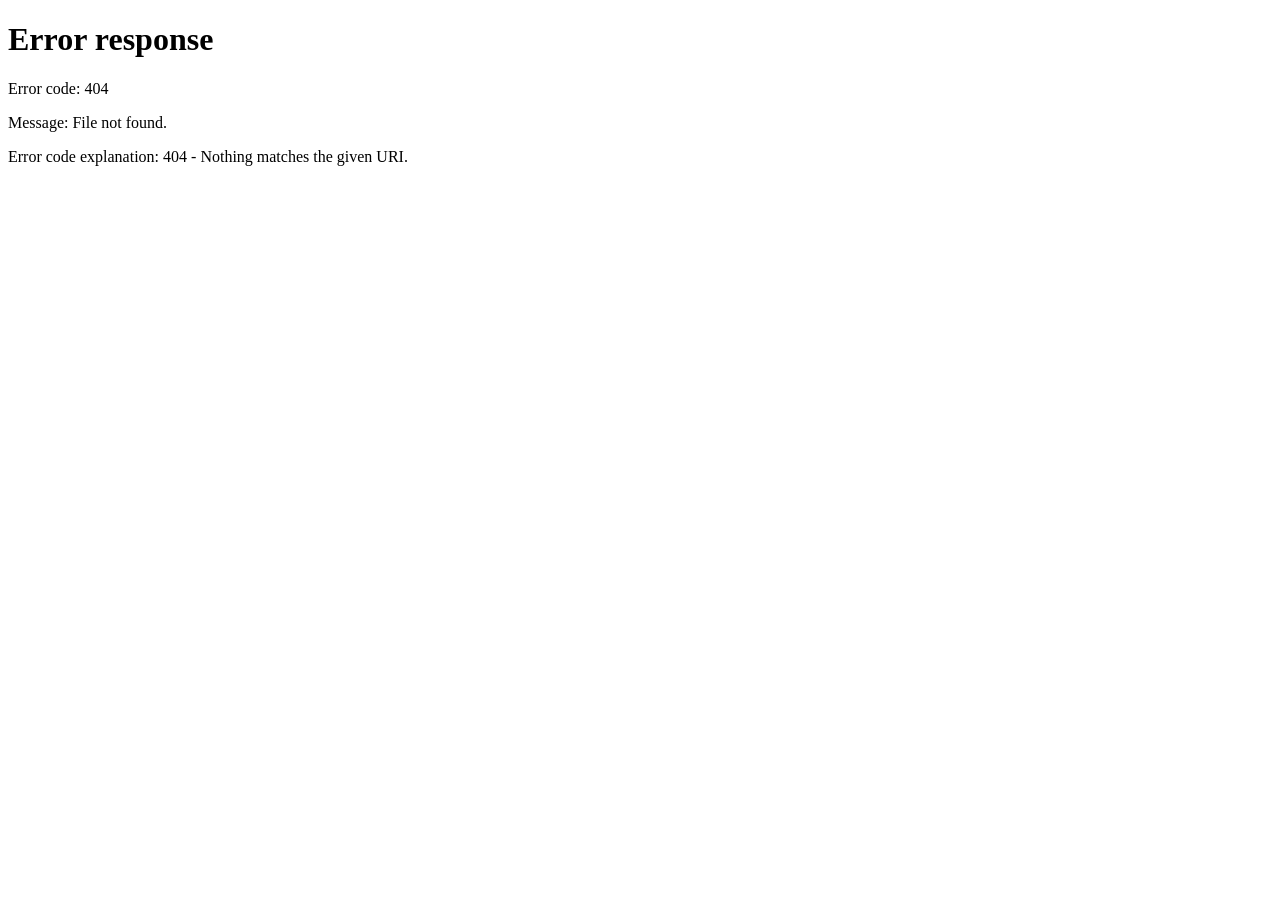
==== index.html @ 7817f90c "Create index.html" ====
<!doctype html>
<html lang="es">
<head>
  <meta charset="utf-8">
  <meta name="viewport" content="width=device-width, initial-scale=1">
  <meta http-equiv="refresh" content="0; url=bitacora.html">
  <title>SERVIMON Montacargas</title>
</head>
<body>
  <p>Abriendo bitacora... <a href="bitacora.html">Entrar</a></p>
</body>
</html>
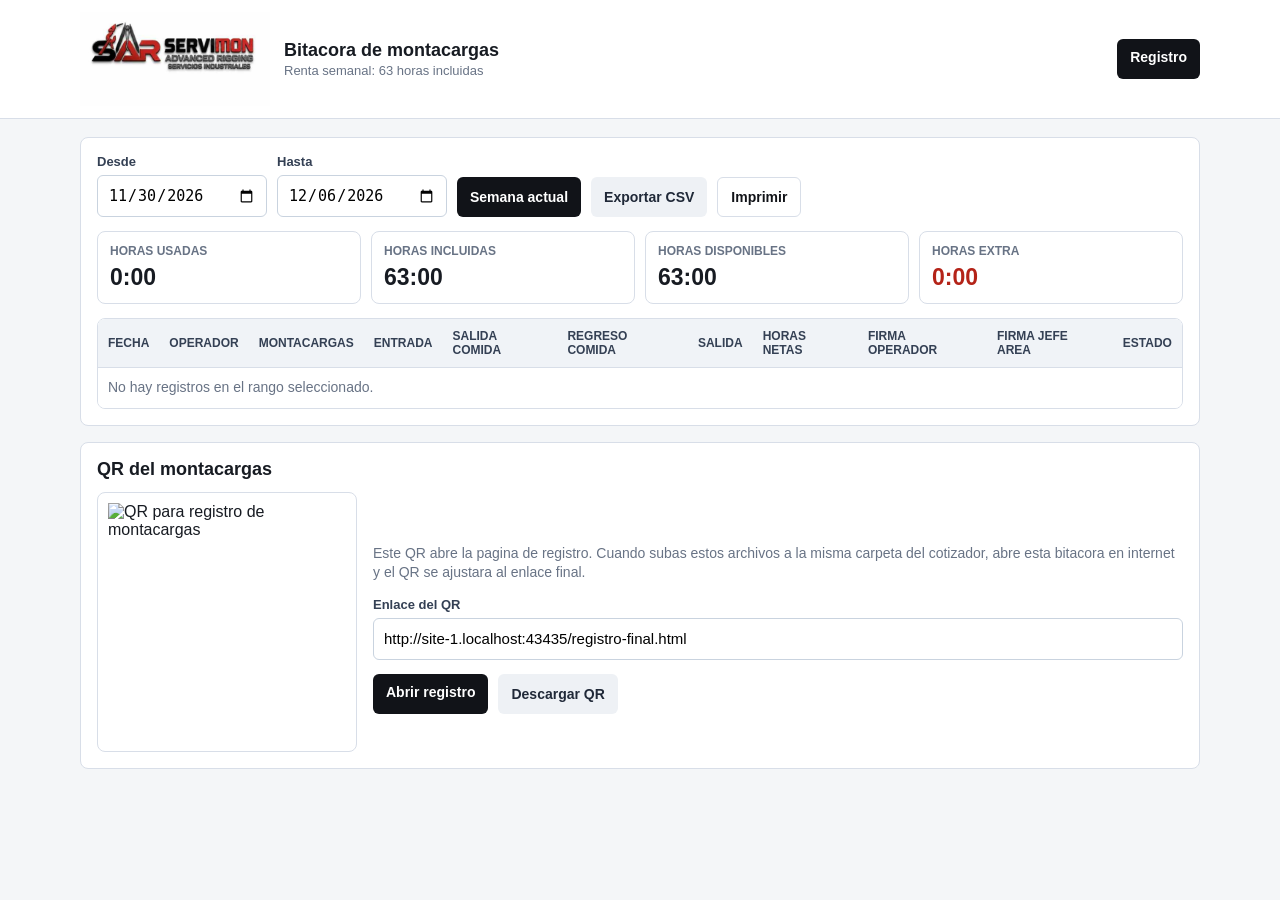
==== commit d2bcddf3: "Update index.html" ====
--- a/index.html
+++ b/index.html
@@ -1,12 +1 @@
-<!doctype html>
-<html lang="es">
-<head>
-  <meta charset="utf-8">
-  <meta name="viewport" content="width=device-width, initial-scale=1">
-  <meta http-equiv="refresh" content="0; url=bitacora.html">
-  <title>SERVIMON Montacargas</title>
-</head>
-<body>
-  <p>Abriendo bitacora... <a href="bitacora.html">Entrar</a></p>
-</body>
-</html>
+﻿<!doctype html><html lang="es"><head><meta charset="utf-8"><meta name="viewport" content="width=device-width, initial-scale=1"><meta http-equiv="refresh" content="0; url=bitacora-final.html"><title>SERVIMON Montacargas</title></head><body><p>Abriendo bitacora... <a href="bitacora-final.html">Entrar</a></p></body></html>
